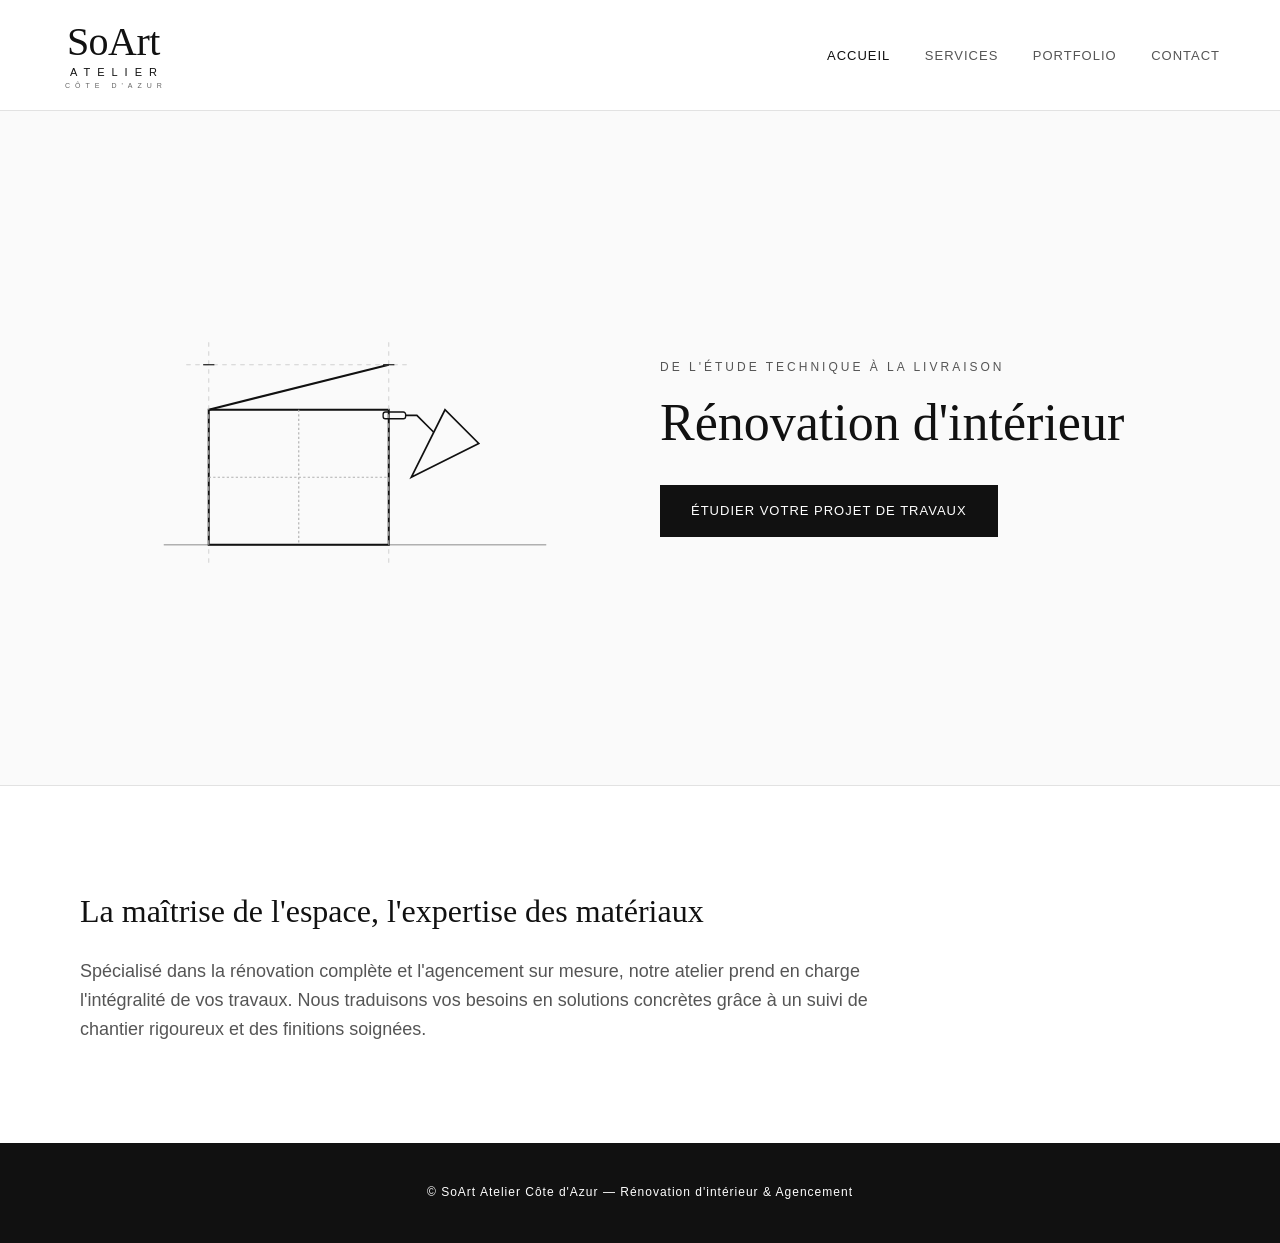
==== index.html @ 9f8900ec "Update index.html" ====
<!DOCTYPE html>
<html lang="fr">
<head>
    <meta charset="utf-8">
    <meta name="viewport" content="width=device-width, initial-scale=1.0">
    <title>SoArt Atelier | Rénovation d'intérieur</title>
    <link rel="stylesheet" href="css/style.css">
</head>
<body>
    <header>
        <div class="brand-logo">
            <span class="main-title">SoArt</span>
            <span class="sub-title-1">ATELIER</span>
            <span class="sub-title-2">CÔTE D'AZUR</span>
        </div>
        <nav>
            <a href="index.html" class="active">Accueil</a>
            <a href="services.html">Services</a>
            <a href="portfolio.html">Portfolio</a>
            <a href="contact.html">Contact</a>
        </nav>
    </header>

    <main>
        <section class="hero">
            <div class="hero-container">
                <!-- Nouveau dessin équilibré : Structure, mesures et truelle technique -->
                <div class="blueprint-vector">
                    <svg viewBox="0 0 400 280" fill="none" xmlns="http://www.w3.org/2000/svg">
                        <!-- Ligne de sol / Niveau 0.00 -->
                        <line x1="30" y1="230" x2="370" y2="230" stroke="#b0b0b0" stroke-width="1.5" />
                        
                        <!-- Structure du bâtiment en rénovation -->
                        <rect x="70" y="110" width="160" height="120" stroke="#111111" stroke-width="1.8" />
                        <!-- Toiture moderne / Lignes de maçonnerie -->
                        <line x1="70" y1="110" x2="230" y2="70" stroke="#111111" stroke-width="2" />
                        
                        <!-- Lignes de cotes et mesures d'artisan (Pointillés et flèches) -->
                        <line x1="50" y1="70" x2="250" y2="70" stroke="#cccccc" stroke-width="0.8" stroke-dasharray="4 4" />
                        <line x1="70" y1="50" x2="70" y2="250" stroke="#cccccc" stroke-width="0.8" stroke-dasharray="4 4" />
                        <line x1="230" y1="50" x2="230" y2="250" stroke="#cccccc" stroke-width="0.8" stroke-dasharray="4 4" />
                        
                        <!-- Repères de mesures aux angles -->
                        <path d="M 65 70 L 75 70" stroke="#111111" stroke-width="1" />
                        <path d="M 225 70 L 235 70" stroke="#111111" stroke-width="1" />
                        
                        <!-- Truelle technique minimaliste intégrée au plan (symbole du savoir-faire) -->
                        <g transform="translate(240, 100)">
                            <!-- Lame de la truelle (Triangle épuré) -->
                            <path d="M 10 70 L 70 40 L 40 10 Z" stroke="#111111" stroke-width="1.5" fill="none" />
                            <!-- Tige de la truelle -->
                            <path d="M 30 30 L 15 15 L 5 15" stroke="#111111" stroke-width="1.5" fill="none" />
                            <!-- Manche en bois (représenté de façon sobre) -->
                            <rect x="-15" y="12" width="20" height="6" rx="2" stroke="#111111" stroke-width="1.2" />
                        </g>

                        <!-- Lignes d'élévation symbolisant la transformation / le chantier -->
                        <line x1="70" y1="170" x2="230" y2="170" stroke="#b0b0b0" stroke-width="1" stroke-dasharray="2 2" />
                        <line x1="150" y1="110" x2="150" y2="230" stroke="#b0b0b0" stroke-width="1" stroke-dasharray="2 2" />
                    </svg>
                </div>
                
                <div class="hero-text">
                    <p class="tagline">De l'étude technique à la livraison</p>
                    <h1>Rénovation d'intérieur</h1>
                    <a class="btn" href="contact.html">Étudier votre projet de travaux</a>
                </div>
            </div>
        </section>

        <section class="manifesto">
            <div class="container">
                <h2>La maîtrise de l'espace, l'expertise des matériaux</h2>
                <p>Spécialisé dans la rénovation complète et l'agencement sur mesure, notre atelier prend en charge l'intégralité de vos travaux. Nous traduisons vos besoins en solutions concrètes grâce à un suivi de chantier rigoureux et des finitions soignées.</p>
            </div>
        </section>
    </main>

    <footer>
        <p>&copy; SoArt Atelier Côte d'Azur — Rénovation d'intérieur & Agencement</p>
    </footer>
</body>
</html>
---- css/style.css ----
:root {
    --bg-color: #ffffff;
    --text-color: #111111;
    --text-muted: #555555;
    --border-color: #e2e2e2;
    --font-serif: "Didot", "Bodoni MT", "Cinzel", "Georgia", serif;
    --font-sans: "Inter", "Helvetica Neue", Arial, sans-serif;
}

* {
    box-sizing: border-box;
    margin: 0;
    padding: 0;
}

body {
    background: var(--bg-color);
    color: var(--text-color);
    font-family: var(--font-sans);
    line-height: 1.6;
    -webkit-font-smoothing: antialiased;
}

.container {
    max-width: 1200px;
    margin: 0 auto;
    padding: 0 40px;
}

/* Header & Logo Typographique fidèle à image_329252.png */
header {
    position: sticky;
    top: 0;
    background: rgba(255, 255, 255, 0.97);
    border-bottom: 1px solid var(--border-color);
    padding: 20px 60px;
    display: flex;
    justify-content: space-between;
    align-items: center;
    z-index: 100;
}

.brand-logo {
    display: flex;
    flex-direction: column;
    align-items: center;
    text-align: center;
    line-height: 1.1;
}

.brand-logo .main-title {
    font-size: 40px;
    font-family: var(--font-serif);
    font-weight: 400;
    letter-spacing: -0.5px;
}

.brand-logo .sub-title-1 {
    font-size: 11px;
    font-weight: 300;
    letter-spacing: 7px;
    margin-top: 2px;
    padding-left: 7px; /* Équilibre l'effet de la dernière lettre */
}

.brand-logo .sub-title-2 {
    font-size: 7px;
    font-weight: 300;
    letter-spacing: 5px;
    margin-top: 4px;
    padding-left: 5px;
    color: #666;
}

nav a {
    margin-left: 30px;
    color: var(--text-muted);
    text-decoration: none;
    font-size: 13px;
    text-transform: uppercase;
    letter-spacing: 1px;
    transition: color 0.2s ease;
}

nav a:hover, nav a.active {
    color: var(--text-color);
    font-weight: 500;
}

/* Zone Hero avec Dessin Architectural */
.hero {
    min-height: 75vh;
    display: flex;
    align-items: center;
    justify-content: center;
    background: #fafafa;
    border-bottom: 1px solid var(--border-color);
    padding: 60px 20px;
}

.hero-container {
    display: grid;
    grid-template-columns: 1fr 1fr;
    gap: 40px;
    align-items: center;
    max-width: 1100px;
    width: 100%;
}

.blueprint-vector {
    width: 100%;
    max-width: 450px;
    justify-self: center;
}

.hero-text {
    text-align: left;
}

.hero-text .tagline {
    font-size: 12px;
    text-transform: uppercase;
    letter-spacing: 3px;
    color: var(--text-muted);
    margin-bottom: 15px;
}

.hero-text h1 {
    font-size: 52px;
    font-family: var(--font-serif);
    font-weight: 400;
    line-height: 1.2;
    margin-bottom: 30px;
}

/* Boutons professionnels */
.btn {
    padding: 15px 30px;
    border: 1px solid var(--text-color);
    text-decoration: none;
    color: #fff;
    background: var(--text-color);
    display: inline-block;
    font-size: 13px;
    text-transform: uppercase;
    letter-spacing: 1px;
    transition: background 0.2s ease, color 0.2s ease;
}

.btn:hover {
    background: transparent;
    color: var(--text-color);
}

/* Pages de contenu */
.page-content {
    padding-top: 70px;
    padding-bottom: 90px;
}

.page-content h1 {
    font-family: var(--font-serif);
    font-size: 38px;
    font-weight: 400;
    margin-bottom: 45px;
}

.manifesto {
    padding: 100px 0;
    background: #fff;
}

.manifesto h2 {
    font-family: var(--font-serif);
    font-size: 32px;
    font-weight: 400;
    margin-bottom: 20px;
}

.manifesto p {
    font-size: 18px;
    max-width: 800px;
    color: var(--text-muted);
}

/* Grilles techniques */
.grid {
    display: grid;
    grid-template-columns: repeat(auto-fit, minmax(300px, 1fr));
    gap: 30px;
}

.card {
    border: 1px solid var(--border-color);
    padding: 35px;
    background: #fff;
    transition: border-color 0.2s ease;
}

.card:hover {
    border-color: #111;
}

.card h3 {
    font-family: var(--font-serif);
    font-size: 20px;
    font-weight: 400;
    margin-bottom: 12px;
}

.card p {
    color: var(--text-muted);
    font-size: 14px;
    line-height: 1.6;
}

/* Portfolio Layout */
.portfolio-grid .card {
    padding: 0;
    border: none;
}

.portfolio-grid .card h3 {
    margin-top: 15px;
    font-size: 18px;
    margin-bottom: 4px;
}

.portfolio-grid .card span {
    font-size: 13px;
    color: var(--text-muted);
}

.placeholder-img {
    aspect-ratio: 16/10;
    background: #eee;
    border: 1px solid var(--border-color);
}

/* Formulaires d'études */
.contact-wrapper {
    display: grid;
    grid-template-columns: 1fr 1fr;
    gap: 60px;
}

.contact-info p {
    font-size: 16px;
    color: var(--text-muted);
    margin-top: 15px;
}

.form-project {
    display: flex;
    flex-direction: column;
    gap: 20px;
}

.form-group {
    display: flex;
    flex-direction: column;
    gap: 6px;
}

.form-group label {
    font-size: 12px;
    text-transform: uppercase;
    color: var(--text-muted);
}

input, textarea {
    padding: 12px;
    border: 1px solid var(--border-color);
    font-family: var(--font-sans);
    font-size: 14px;
    background: #fff;
    outline: none;
}

input:focus, textarea:focus {
    border-color: var(--text-color);
}

.btn-submit {
    align-self: flex-start;
}

/* Footer */
footer {
    background: #111;
    color: #fff;
    padding: 40px 20px;
    text-align: center;
    font-size: 12px;
    letter-spacing: 1px;
}

/* Layout Mobile Adaptatif */
@media (max-width: 800px) {
    header { padding: 20px; flex-direction: column; gap: 20px; }
    nav a { margin: 0 10px; font-size: 12px; }
    .hero-container { grid-template-columns: 1fr; text-align: center; }
    .hero-text { text-align: center; }
    .hero-text h1 { font-size: 36px; }
    .blueprint-vector { max-width: 300px; margin-bottom: 20px; }
    .contact-wrapper { grid-template-columns: 1fr; gap: 30px; }
}
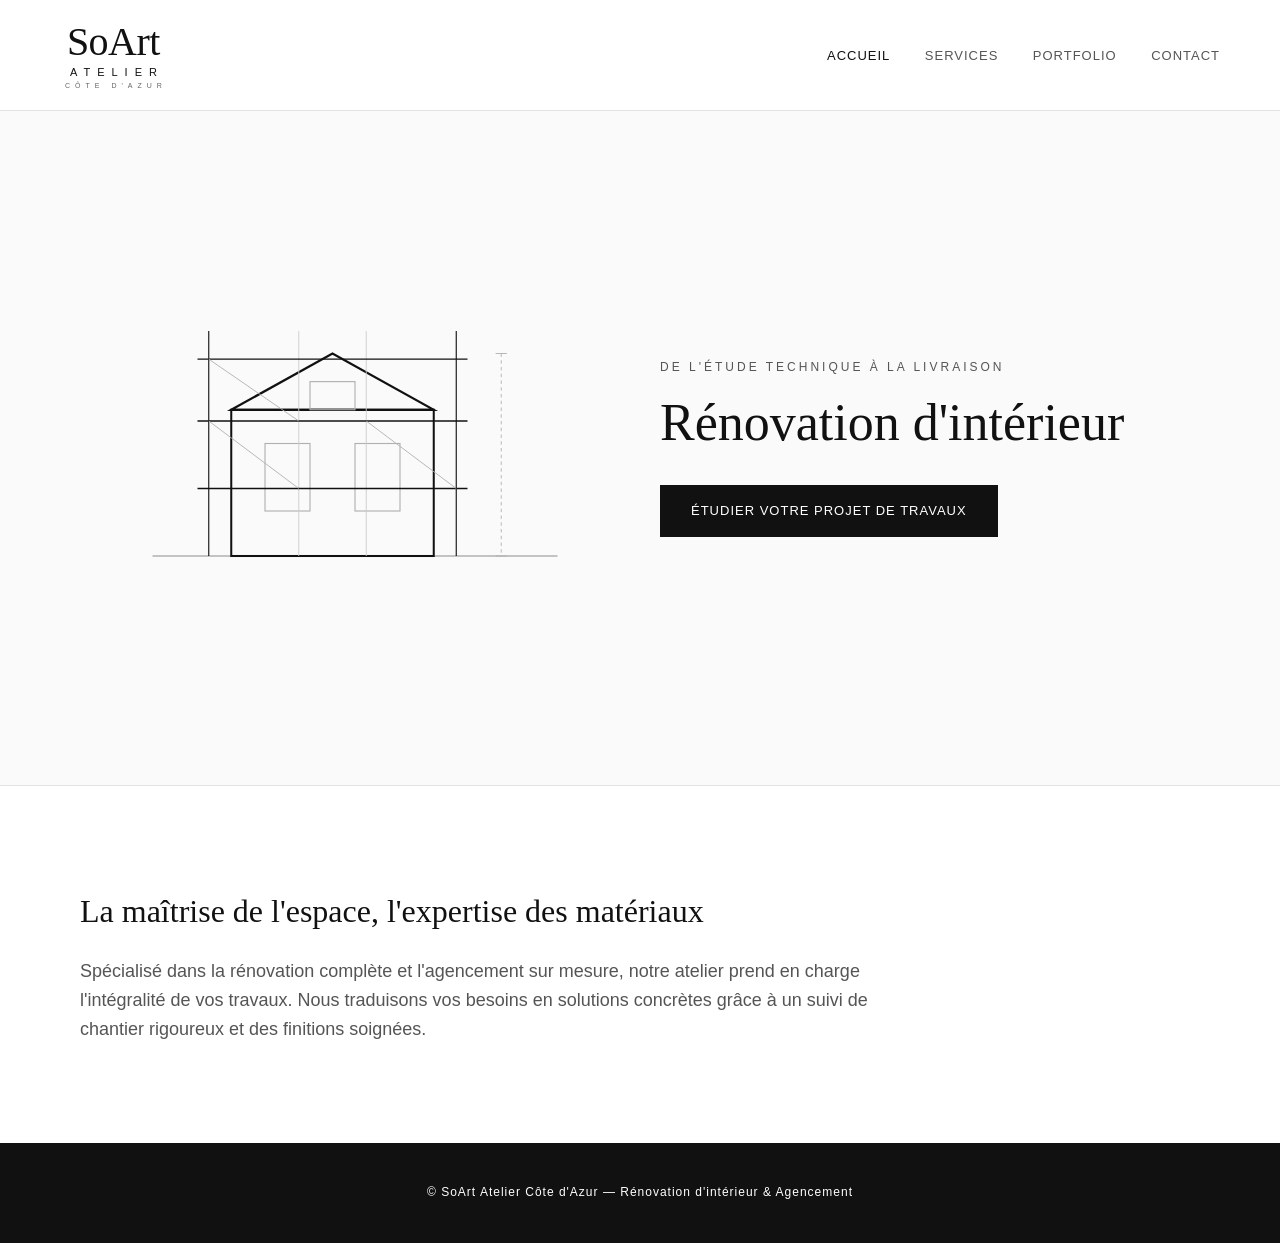
==== commit 738fac28: "Update index.html" ====
--- a/index.html
+++ b/index.html
@@ -24,39 +24,44 @@
     <main>
         <section class="hero">
             <div class="hero-container">
-                <!-- Nouveau dessin équilibré : Structure, mesures et truelle technique -->
+                <!-- Nouveau dessin : Structure de maison en travaux enveloppée d'un échafaudage technique -->
                 <div class="blueprint-vector">
                     <svg viewBox="0 0 400 280" fill="none" xmlns="http://www.w3.org/2000/svg">
-                        <!-- Ligne de sol / Niveau 0.00 -->
-                        <line x1="30" y1="230" x2="370" y2="230" stroke="#b0b0b0" stroke-width="1.5" />
+                        <!-- Ligne de sol / Terre plate du chantier -->
+                        <line x1="20" y1="240" x2="380" y2="240" stroke="#b0b0b0" stroke-width="1.5" />
                         
-                        <!-- Structure du bâtiment en rénovation -->
-                        <rect x="70" y="110" width="160" height="120" stroke="#111111" stroke-width="1.8" />
-                        <!-- Toiture moderne / Lignes de maçonnerie -->
-                        <line x1="70" y1="110" x2="230" y2="70" stroke="#111111" stroke-width="2" />
+                        <!-- Structure principale de la bâtisse (lignes de maçonnerie) -->
+                        <rect x="90" y="110" width="180" height="130" stroke="#111111" stroke-width="1.8" />
+                        <polygon points="90,110 180,60 270,110" stroke="#111111" stroke-width="2" fill="none" />
                         
-                        <!-- Lignes de cotes et mesures d'artisan (Pointillés et flèches) -->
-                        <line x1="50" y1="70" x2="250" y2="70" stroke="#cccccc" stroke-width="0.8" stroke-dasharray="4 4" />
-                        <line x1="70" y1="50" x2="70" y2="250" stroke="#cccccc" stroke-width="0.8" stroke-dasharray="4 4" />
-                        <line x1="230" y1="50" x2="230" y2="250" stroke="#cccccc" stroke-width="0.8" stroke-dasharray="4 4" />
+                        <!-- Baies vitrées / Ouvertures en cours de pose -->
+                        <rect x="120" y="140" width="40" height="60" stroke="#b0b0b0" stroke-width="1" />
+                        <rect x="200" y="140" width="40" height="60" stroke="#b0b0b0" stroke-width="1" />
+                        <rect x="160" y="85" width="40" height="25" stroke="#b0b0b0" stroke-width="1" />
+
+                        <!-- Structure de l'Échafaudage (Inspiré de image_31b7a0.jpg) -->
+                        <!-- Poteaux verticaux de l'échafaudage (dépassent du toit) -->
+                        <line x1="70" y1="40" x2="70" y2="240" stroke="#111111" stroke-width="1" />
+                        <line x1="150" y1="40" x2="150" y2="240" stroke="#cccccc" stroke-width="0.8" />
+                        <line x1="210" y1="40" x2="210" y2="240" stroke="#cccccc" stroke-width="0.8" />
+                        <line x1="290" y1="40" x2="290" y2="240" stroke="#111111" stroke-width="1" />
                         
-                        <!-- Repères de mesures aux angles -->
-                        <path d="M 65 70 L 75 70" stroke="#111111" stroke-width="1" />
-                        <path d="M 225 70 L 235 70" stroke="#111111" stroke-width="1" />
+                        <!-- Planchers horizontaux de travail (Niveaux de l'échafaudage) -->
+                        <!-- Niveau 1 -->
+                        <line x1="60" y1="180" x2="300" y2="180" stroke="#111111" stroke-width="1.2" />
+                        <!-- Niveau 2 -->
+                        <line x1="60" y1="120" x2="300" y2="120" stroke="#111111" stroke-width="1.2" />
+                        <!-- Niveau 3 (Toiture) -->
+                        <line x1="60" y1="65" x2="300" y2="65" stroke="#111111" stroke-width="1.2" />
+
+                        <!-- Diagonales de contreventement / Sécurité du chantier -->
+                        <line x1="70" y1="120" x2="150" y2="180" stroke="#b0b0b0" stroke-width="0.8" />
+                        <line x1="210" y1="120" x2="290" y2="180" stroke="#b0b0b0" stroke-width="0.8" />
+                        <line x1="70" y1="65" x2="150" y2="120" stroke="#b0b0b0" stroke-width="0.8" />
                         
-                        <!-- Truelle technique minimaliste intégrée au plan (symbole du savoir-faire) -->
-                        <g transform="translate(240, 100)">
-                            <!-- Lame de la truelle (Triangle épuré) -->
-                            <path d="M 10 70 L 70 40 L 40 10 Z" stroke="#111111" stroke-width="1.5" fill="none" />
-                            <!-- Tige de la truelle -->
-                            <path d="M 30 30 L 15 15 L 5 15" stroke="#111111" stroke-width="1.5" fill="none" />
-                            <!-- Manche en bois (représenté de façon sobre) -->
-                            <rect x="-15" y="12" width="20" height="6" rx="2" stroke="#111111" stroke-width="1.2" />
-                        </g>
-
-                        <!-- Lignes d'élévation symbolisant la transformation / le chantier -->
-                        <line x1="70" y1="170" x2="230" y2="170" stroke="#b0b0b0" stroke-width="1" stroke-dasharray="2 2" />
-                        <line x1="150" y1="110" x2="150" y2="230" stroke="#b0b0b0" stroke-width="1" stroke-dasharray="2 2" />
+                        <!-- Cotes techniques et pointillés d'alignement -->
+                        <line x1="330" y1="60" x2="330" y2="240" stroke="#b0b0b0" stroke-width="0.8" stroke-dasharray="3 3" />
+                        <path d="M 325 60 L 335 60 M 325 240 L 335 240" stroke="#b0b0b0" stroke-width="0.8" />
                     </svg>
                 </div>
                 
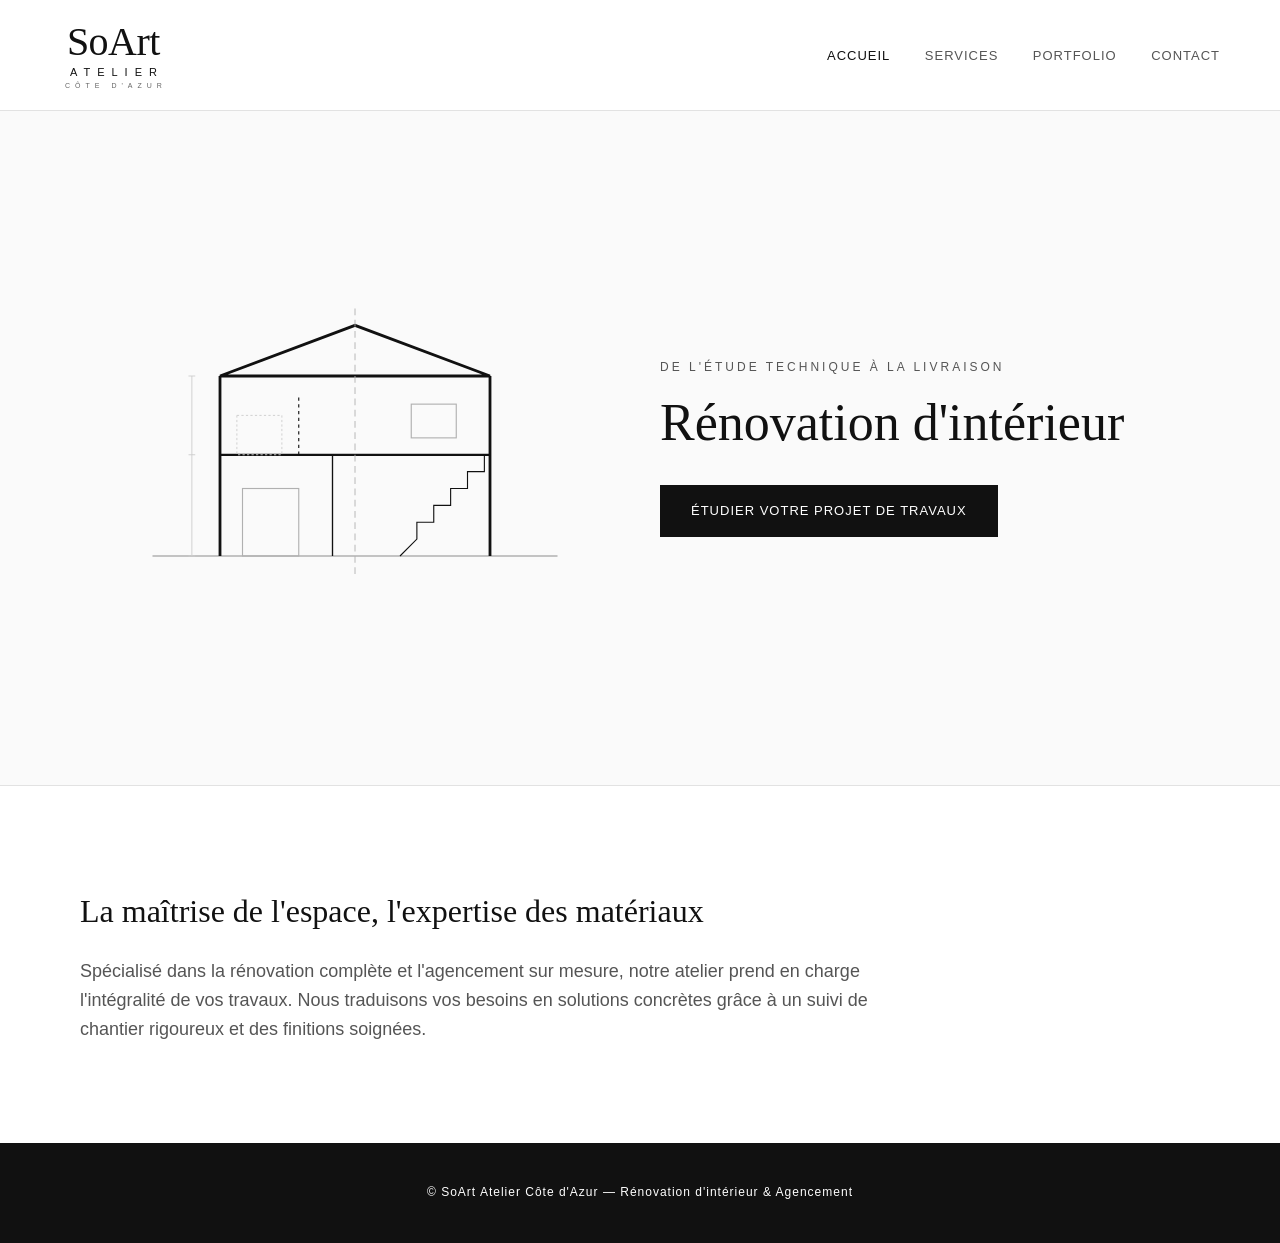
==== commit e17e332f: "Update index.html" ====
--- a/index.html
+++ b/index.html
@@ -24,44 +24,48 @@
     <main>
         <section class="hero">
             <div class="hero-container">
-                <!-- Nouveau dessin : Structure de maison en travaux enveloppée d'un échafaudage technique -->
+                <!-- Nouveau dessin : Coupe technique d'une maison en rénovation générale -->
                 <div class="blueprint-vector">
                     <svg viewBox="0 0 400 280" fill="none" xmlns="http://www.w3.org/2000/svg">
-                        <!-- Ligne de sol / Terre plate du chantier -->
+                        <!-- Ligne de sol générale / Fondation -->
                         <line x1="20" y1="240" x2="380" y2="240" stroke="#b0b0b0" stroke-width="1.5" />
                         
-                        <!-- Structure principale de la bâtisse (lignes de maçonnerie) -->
-                        <rect x="90" y="110" width="180" height="130" stroke="#111111" stroke-width="1.8" />
-                        <polygon points="90,110 180,60 270,110" stroke="#111111" stroke-width="2" fill="none" />
+                        <!-- Murs extérieurs de la maison en coupe (Lignes fortes) -->
+                        <line x1="80" y1="240" x2="80" y2="80" stroke="#111111" stroke-width="2.5" />
+                        <line x1="320" y1="240" x2="320" y2="80" stroke="#111111" stroke-width="2.5" />
+                        <polygon points="80,80 200,35 320,80" stroke="#111111" stroke-width="2.5" fill="none" />
                         
-                        <!-- Baies vitrées / Ouvertures en cours de pose -->
-                        <rect x="120" y="140" width="40" height="60" stroke="#b0b0b0" stroke-width="1" />
-                        <rect x="200" y="140" width="40" height="60" stroke="#b0b0b0" stroke-width="1" />
-                        <rect x="160" y="85" width="40" height="25" stroke="#b0b0b0" stroke-width="1" />
-
-                        <!-- Structure de l'Échafaudage (Inspiré de image_31b7a0.jpg) -->
-                        <!-- Poteaux verticaux de l'échafaudage (dépassent du toit) -->
-                        <line x1="70" y1="40" x2="70" y2="240" stroke="#111111" stroke-width="1" />
-                        <line x1="150" y1="40" x2="150" y2="240" stroke="#cccccc" stroke-width="0.8" />
-                        <line x1="210" y1="40" x2="210" y2="240" stroke="#cccccc" stroke-width="0.8" />
-                        <line x1="290" y1="40" x2="290" y2="240" stroke="#111111" stroke-width="1" />
+                        <!-- Plancher intermédiaire / Séparation des niveaux (R+1) -->
+                        <line x1="80" y1="150" x2="320" y2="150" stroke="#111111" stroke-width="2" />
                         
-                        <!-- Planchers horizontaux de travail (Niveaux de l'échafaudage) -->
-                        <!-- Niveau 1 -->
-                        <line x1="60" y1="180" x2="300" y2="180" stroke="#111111" stroke-width="1.2" />
-                        <!-- Niveau 2 -->
-                        <line x1="60" y1="120" x2="300" y2="120" stroke="#111111" stroke-width="1.2" />
-                        <!-- Niveau 3 (Toiture) -->
-                        <line x1="60" y1="65" x2="300" y2="65" stroke="#111111" stroke-width="1.2" />
-
-                        <!-- Diagonales de contreventement / Sécurité du chantier -->
-                        <line x1="70" y1="120" x2="150" y2="180" stroke="#b0b0b0" stroke-width="0.8" />
-                        <line x1="210" y1="120" x2="290" y2="180" stroke="#b0b0b0" stroke-width="0.8" />
-                        <line x1="70" y1="65" x2="150" y2="120" stroke="#b0b0b0" stroke-width="0.8" />
+                        <!-- AMÉNAGEMENT REZ-DE-CHAUSSÉE -->
+                        <!-- Cloisonnement maçonné -->
+                        <line x1="180" y1="240" x2="180" y2="150" stroke="#111111" stroke-width="1.2" />
+                        <!-- Escalier technique en ligne de coupe (Montée à l'étage) -->
+                        <path d="M 240 240 L 255 225 L 255 210 L 270 210 L 270 195 L 285 195 L 285 180 L 300 180 L 300 165 L 315 165 L 315 150" stroke="#111111" stroke-width="1" fill="none" />
                         
-                        <!-- Cotes techniques et pointillés d'alignement -->
-                        <line x1="330" y1="60" x2="330" y2="240" stroke="#b0b0b0" stroke-width="0.8" stroke-dasharray="3 3" />
-                        <path d="M 325 60 L 335 60 M 325 240 L 335 240" stroke="#b0b0b0" stroke-width="0.8" />
+                        <!-- AMÉNAGEMENT ÉTAGE -->
+                        <!-- Future cloison / Projet d'agencement (Pointillés de rénovation) -->
+                        <line x1="150" y1="150" x2="150" y2="98" stroke="#111111" stroke-width="1" stroke-dasharray="3 3" />
+                        <!-- Repère de volume sous rampant / Dressing ou placard intégré -->
+                        <rect x="95" y="115" width="40" height="35" stroke="#cccccc" stroke-width="0.8" stroke-dasharray="2 2" />
+                        
+                        <!-- OUVERTURES ET SYMBOLES TECHNIQUES -->
+                        <!-- Baie vitrée Rez-de-Chaussée (Trait fin) -->
+                        <rect x="100" y="180" width="50" height="60" stroke="#b0b0b0" stroke-width="1" />
+                        <!-- Fenêtre Étage -->
+                        <rect x="250" y="105" width="40" height="30" stroke="#b0b0b0" stroke-width="1" />
+                        
+                        <!-- COTES D'ARCHITECTE AND LIGNES DE MESURES -->
+                        <!-- Cote de hauteur Rez-de-chaussée -->
+                        <line x1="55" y1="150" x2="55" y2="240" stroke="#cccccc" stroke-width="0.8" />
+                        <path d="M 52 150 L 58 150 M 52 240 L 58 240" stroke="#cccccc" stroke-width="0.8" />
+                        <!-- Cote de hauteur Étage -->
+                        <line x1="55" y1="80" x2="55" y2="150" stroke="#cccccc" stroke-width="0.8" />
+                        <path d="M 52 80 L 58 80" stroke="#cccccc" stroke-width="0.8" />
+                        
+                        <!-- Axe de symétrie / Repère de chantier central -->
+                        <line x1="200" y1="20" x2="200" y2="260" stroke="#b0b0b0" stroke-width="0.8" stroke-dasharray="6 4" />
                     </svg>
                 </div>
                 
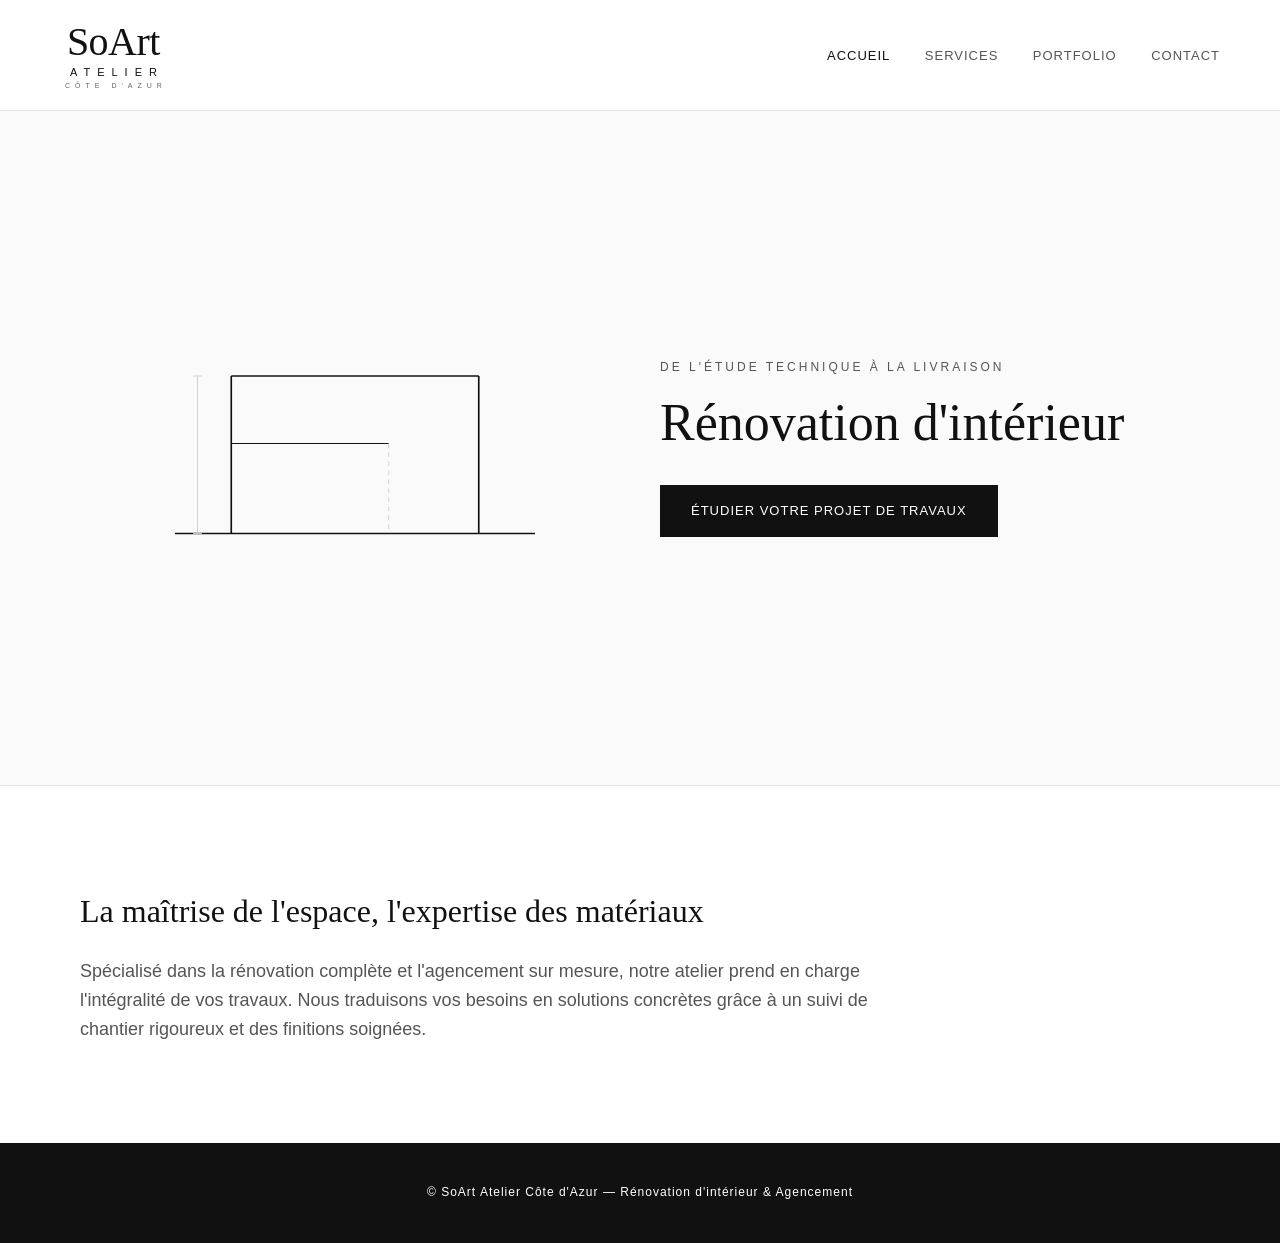
==== commit 8ae95db1: "Update index.html" ====
--- a/index.html
+++ b/index.html
@@ -24,48 +24,27 @@
     <main>
         <section class="hero">
             <div class="hero-container">
-                <!-- Nouveau dessin : Coupe technique d'une maison en rénovation générale -->
+                <!-- Dessin ultra-épuré : Lignes de coupe et de structure absolues -->
                 <div class="blueprint-vector">
                     <svg viewBox="0 0 400 280" fill="none" xmlns="http://www.w3.org/2000/svg">
-                        <!-- Ligne de sol générale / Fondation -->
-                        <line x1="20" y1="240" x2="380" y2="240" stroke="#b0b0b0" stroke-width="1.5" />
+                        <!-- Ligne de sol principale (Fine et nette) -->
+                        <line x1="40" y1="220" x2="360" y2="220" stroke="#111111" stroke-width="1.5" />
                         
-                        <!-- Murs extérieurs de la maison en coupe (Lignes fortes) -->
-                        <line x1="80" y1="240" x2="80" y2="80" stroke="#111111" stroke-width="2.5" />
-                        <line x1="320" y1="240" x2="320" y2="80" stroke="#111111" stroke-width="2.5" />
-                        <polygon points="80,80 200,35 320,80" stroke="#111111" stroke-width="2.5" fill="none" />
+                        <!-- Enveloppe extérieure en coupe (Trois lignes minimales) -->
+                        <line x1="90" y1="220" x2="90" y2="80" stroke="#111111" stroke-width="1.5" />
+                        <line x1="310" y1="220" x2="310" y2="80" stroke="#111111" stroke-width="1.5" />
+                        <line x1="90" y1="80" x2="310" y2="80" stroke="#111111" stroke-width="1.5" />
                         
-                        <!-- Plancher intermédiaire / Séparation des niveaux (R+1) -->
-                        <line x1="80" y1="150" x2="320" y2="150" stroke="#111111" stroke-width="2" />
+                        <!-- Ligne d'axe ou de niveau intérieur (Légère et suspendue) -->
+                        <line x1="90" y1="140" x2="230" y2="140" stroke="#111111" stroke-width="1" />
                         
-                        <!-- AMÉNAGEMENT REZ-DE-CHAUSSÉE -->
-                        <!-- Cloisonnement maçonné -->
-                        <line x1="180" y1="240" x2="180" y2="150" stroke="#111111" stroke-width="1.2" />
-                        <!-- Escalier technique en ligne de coupe (Montée à l'étage) -->
-                        <path d="M 240 240 L 255 225 L 255 210 L 270 210 L 270 195 L 285 195 L 285 180 L 300 180 L 300 165 L 315 165 L 315 150" stroke="#111111" stroke-width="1" fill="none" />
+                        <!-- Repères techniques de cotes (Fins, en retrait) -->
+                        <line x1="60" y1="80" x2="60" y2="220" stroke="#cccccc" stroke-width="0.8" />
+                        <line x1="56" y1="80" x2="64" y2="80" stroke="#cccccc" stroke-width="0.8" />
+                        <line x1="56" y1="220" x2="64" y2="220" stroke="#cccccc" stroke-width="0.8" />
                         
-                        <!-- AMÉNAGEMENT ÉTAGE -->
-                        <!-- Future cloison / Projet d'agencement (Pointillés de rénovation) -->
-                        <line x1="150" y1="150" x2="150" y2="98" stroke="#111111" stroke-width="1" stroke-dasharray="3 3" />
-                        <!-- Repère de volume sous rampant / Dressing ou placard intégré -->
-                        <rect x="95" y="115" width="40" height="35" stroke="#cccccc" stroke-width="0.8" stroke-dasharray="2 2" />
-                        
-                        <!-- OUVERTURES ET SYMBOLES TECHNIQUES -->
-                        <!-- Baie vitrée Rez-de-Chaussée (Trait fin) -->
-                        <rect x="100" y="180" width="50" height="60" stroke="#b0b0b0" stroke-width="1" />
-                        <!-- Fenêtre Étage -->
-                        <rect x="250" y="105" width="40" height="30" stroke="#b0b0b0" stroke-width="1" />
-                        
-                        <!-- COTES D'ARCHITECTE AND LIGNES DE MESURES -->
-                        <!-- Cote de hauteur Rez-de-chaussée -->
-                        <line x1="55" y1="150" x2="55" y2="240" stroke="#cccccc" stroke-width="0.8" />
-                        <path d="M 52 150 L 58 150 M 52 240 L 58 240" stroke="#cccccc" stroke-width="0.8" />
-                        <!-- Cote de hauteur Étage -->
-                        <line x1="55" y1="80" x2="55" y2="150" stroke="#cccccc" stroke-width="0.8" />
-                        <path d="M 52 80 L 58 80" stroke="#cccccc" stroke-width="0.8" />
-                        
-                        <!-- Axe de symétrie / Repère de chantier central -->
-                        <line x1="200" y1="20" x2="200" y2="260" stroke="#b0b0b0" stroke-width="0.8" stroke-dasharray="6 4" />
+                        <!-- Pointillés de projection (Discrets) -->
+                        <line x1="230" y1="140" x2="230" y2="220" stroke="#cccccc" stroke-width="0.8" stroke-dasharray="4 4" />
                     </svg>
                 </div>
                 
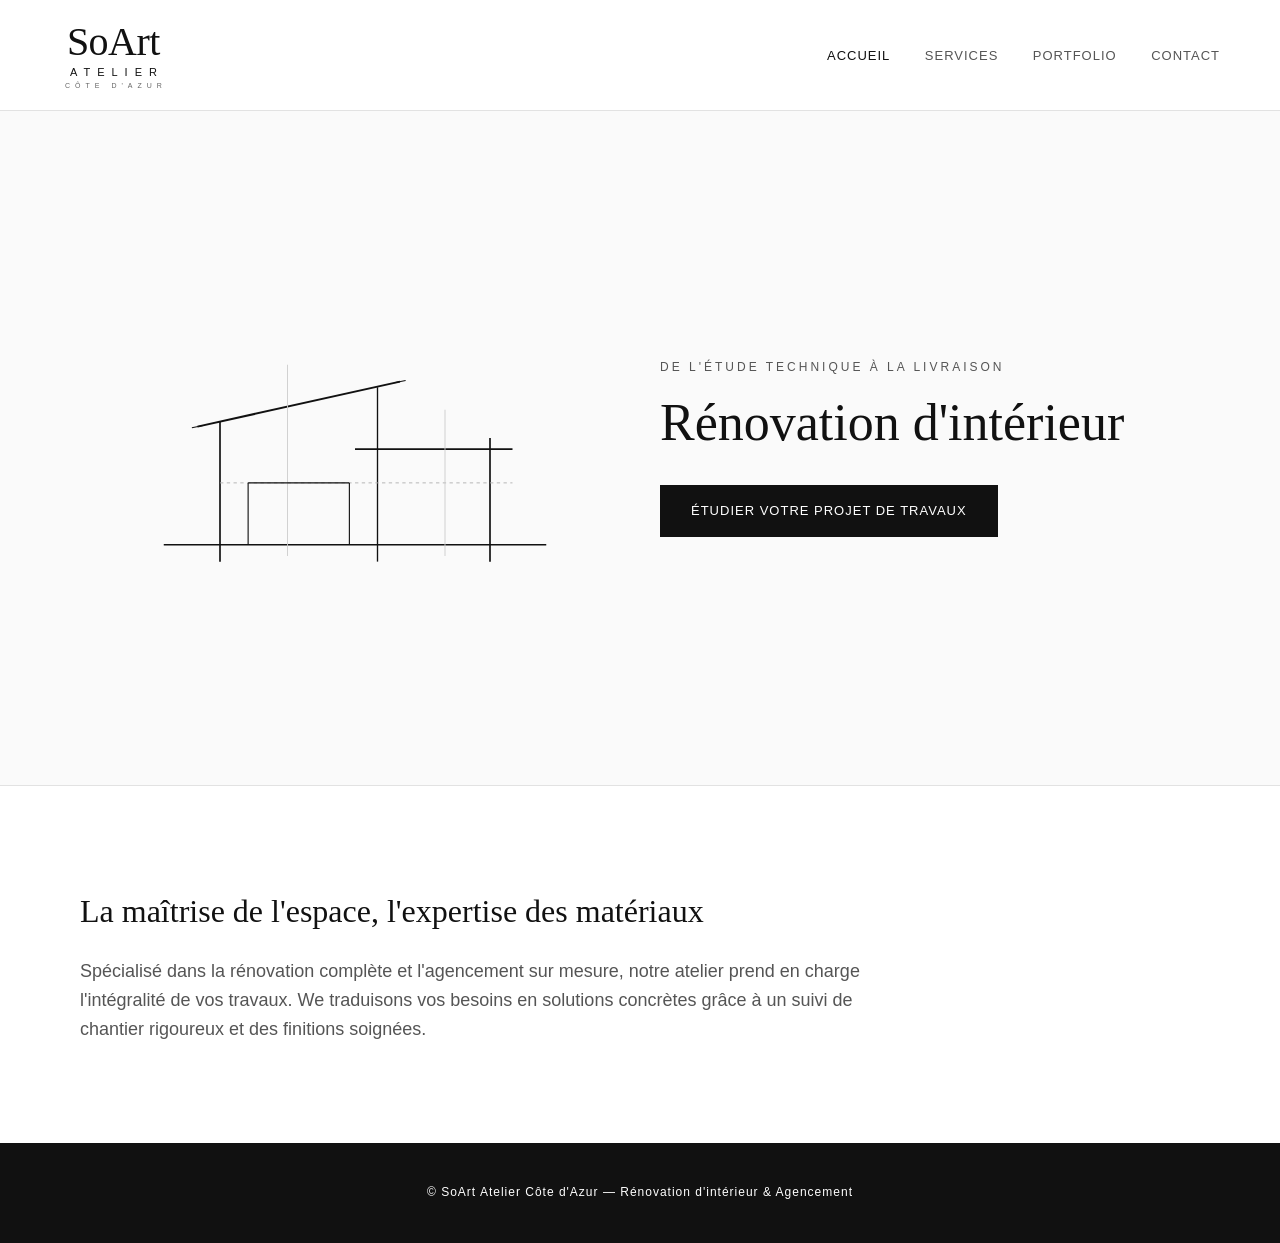
==== commit a4335509: "Update index.html" ====
--- a/index.html
+++ b/index.html
@@ -24,27 +24,40 @@
     <main>
         <section class="hero">
             <div class="hero-container">
-                <!-- Dessin ultra-épuré : Lignes de coupe et de structure absolues -->
+                <!-- Nouveau dessin épuré inspiré de image_31353e.jpg : Lignes d'esquisse qui dépassent volontairement -->
                 <div class="blueprint-vector">
                     <svg viewBox="0 0 400 280" fill="none" xmlns="http://www.w3.org/2000/svg">
-                        <!-- Ligne de sol principale (Fine et nette) -->
-                        <line x1="40" y1="220" x2="360" y2="220" stroke="#111111" stroke-width="1.5" />
+                        <!-- Ligne de niveau / Sol (avec débords) -->
+                        <line x1="30" y1="230" x2="370" y2="230" stroke="#111111" stroke-width="1.2" />
                         
-                        <!-- Enveloppe extérieure en coupe (Trois lignes minimales) -->
-                        <line x1="90" y1="220" x2="90" y2="80" stroke="#111111" stroke-width="1.5" />
-                        <line x1="310" y1="220" x2="310" y2="80" stroke="#111111" stroke-width="1.5" />
-                        <line x1="90" y1="80" x2="310" y2="80" stroke="#111111" stroke-width="1.5" />
+                        <!-- VOLUME PRINCIPAL (Gauche) -->
+                        <!-- Mur gauche -->
+                        <line x1="80" y1="245" x2="80" y2="120" stroke="#111111" stroke-width="1.5" />
+                        <!-- Mur milieu (séparation des blocs) -->
+                        <line x1="220" y1="245" x2="220" y2="90" stroke="#111111" stroke-width="1.2" />
+                        <!-- Toit monopente qui déborde (inspiré du haut de l'image) -->
+                        <line x1="60" y1="125" x2="240" y2="85" stroke="#111111" stroke-width="1.8" />
                         
-                        <!-- Ligne d'axe ou de niveau intérieur (Légère et suspendue) -->
-                        <line x1="90" y1="140" x2="230" y2="140" stroke="#111111" stroke-width="1" />
+                        <!-- VOLUME SECONDAIRE IMBRIQUÉ (Droite) -->
+                        <!-- Mur droit -->
+                        <line x1="320" y1="245" x2="320" y2="135" stroke="#111111" stroke-width="1.5" />
+                        <!-- Toit plat / Plafond bloc droit avec lignes de construction qui dépassent -->
+                        <line x1="200" y1="145" x2="340" y2="145" stroke="#111111" stroke-width="1.5" />
                         
-                        <!-- Repères techniques de cotes (Fins, en retrait) -->
-                        <line x1="60" y1="80" x2="60" y2="220" stroke="#cccccc" stroke-width="0.8" />
-                        <line x1="56" y1="80" x2="64" y2="80" stroke="#cccccc" stroke-width="0.8" />
-                        <line x1="56" y1="220" x2="64" y2="220" stroke="#cccccc" stroke-width="0.8" />
+                        <!-- DETAILS DE STRUCTURE & TRACÉS DE TRAVAUX (Traits croisés) -->
+                        <!-- Lignes de repères horizontales et verticales (fines, style croquis technique) -->
+                        <line x1="80" y1="175" x2="340" y2="175" stroke="#b0b0b0" stroke-width="0.8" stroke-dasharray="3 3" />
+                        <line x1="140" y1="240" x2="140" y2="70" stroke="#cccccc" stroke-width="0.8" />
+                        <line x1="280" y1="240" x2="280" y2="110" stroke="#cccccc" stroke-width="0.8" />
                         
-                        <!-- Pointillés de projection (Discrets) -->
-                        <line x1="230" y1="140" x2="230" y2="220" stroke="#cccccc" stroke-width="0.8" stroke-dasharray="4 4" />
+                        <!-- Baie vitrée en cours d'implantation (traits épurés) -->
+                        <line x1="105" y1="230" x2="105" y2="175" stroke="#111111" stroke-width="1" />
+                        <line x1="195" y1="230" x2="195" y2="175" stroke="#111111" stroke-width="1" />
+                        <line x1="105" y1="175" x2="195" y2="175" stroke="#111111" stroke-width="1" />
+                        
+                        <!-- Repères d'angles / Cotes d'exécution rapides -->
+                        <path d="M 55 126 L 65 124" stroke="#111111" stroke-width="1" />
+                        <path d="M 235 86 L 245 84" stroke="#111111" stroke-width="1" />
                     </svg>
                 </div>
                 
@@ -59,7 +72,7 @@
         <section class="manifesto">
             <div class="container">
                 <h2>La maîtrise de l'espace, l'expertise des matériaux</h2>
-                <p>Spécialisé dans la rénovation complète et l'agencement sur mesure, notre atelier prend en charge l'intégralité de vos travaux. Nous traduisons vos besoins en solutions concrètes grâce à un suivi de chantier rigoureux et des finitions soignées.</p>
+                <p>Spécialisé dans la rénovation complète et l'agencement sur mesure, notre atelier prend en charge l'intégralité de vos travaux. We traduisons vos besoins en solutions concrètes grâce à un suivi de chantier rigoureux et des finitions soignées.</p>
             </div>
         </section>
     </main>
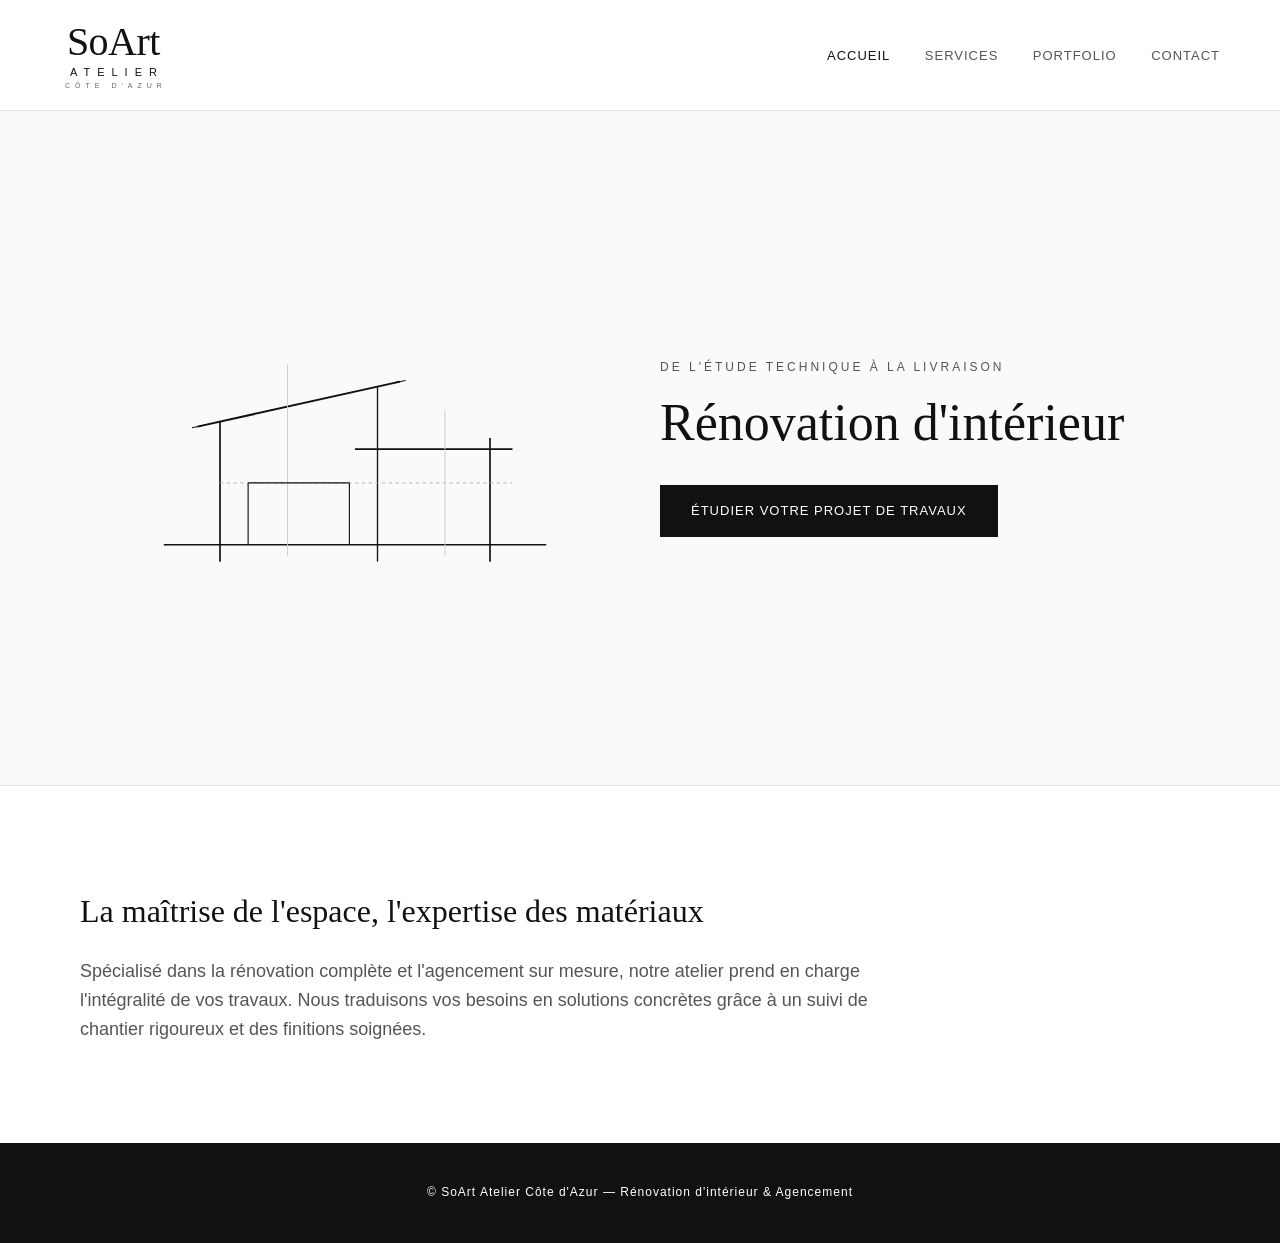
==== commit dce6baec: "Update index.html" ====
--- a/index.html
+++ b/index.html
@@ -72,7 +72,7 @@
         <section class="manifesto">
             <div class="container">
                 <h2>La maîtrise de l'espace, l'expertise des matériaux</h2>
-                <p>Spécialisé dans la rénovation complète et l'agencement sur mesure, notre atelier prend en charge l'intégralité de vos travaux. We traduisons vos besoins en solutions concrètes grâce à un suivi de chantier rigoureux et des finitions soignées.</p>
+                <p>Spécialisé dans la rénovation complète et l'agencement sur mesure, notre atelier prend en charge l'intégralité de vos travaux. Nous traduisons vos besoins en solutions concrètes grâce à un suivi de chantier rigoureux et des finitions soignées.</p>
             </div>
         </section>
     </main>
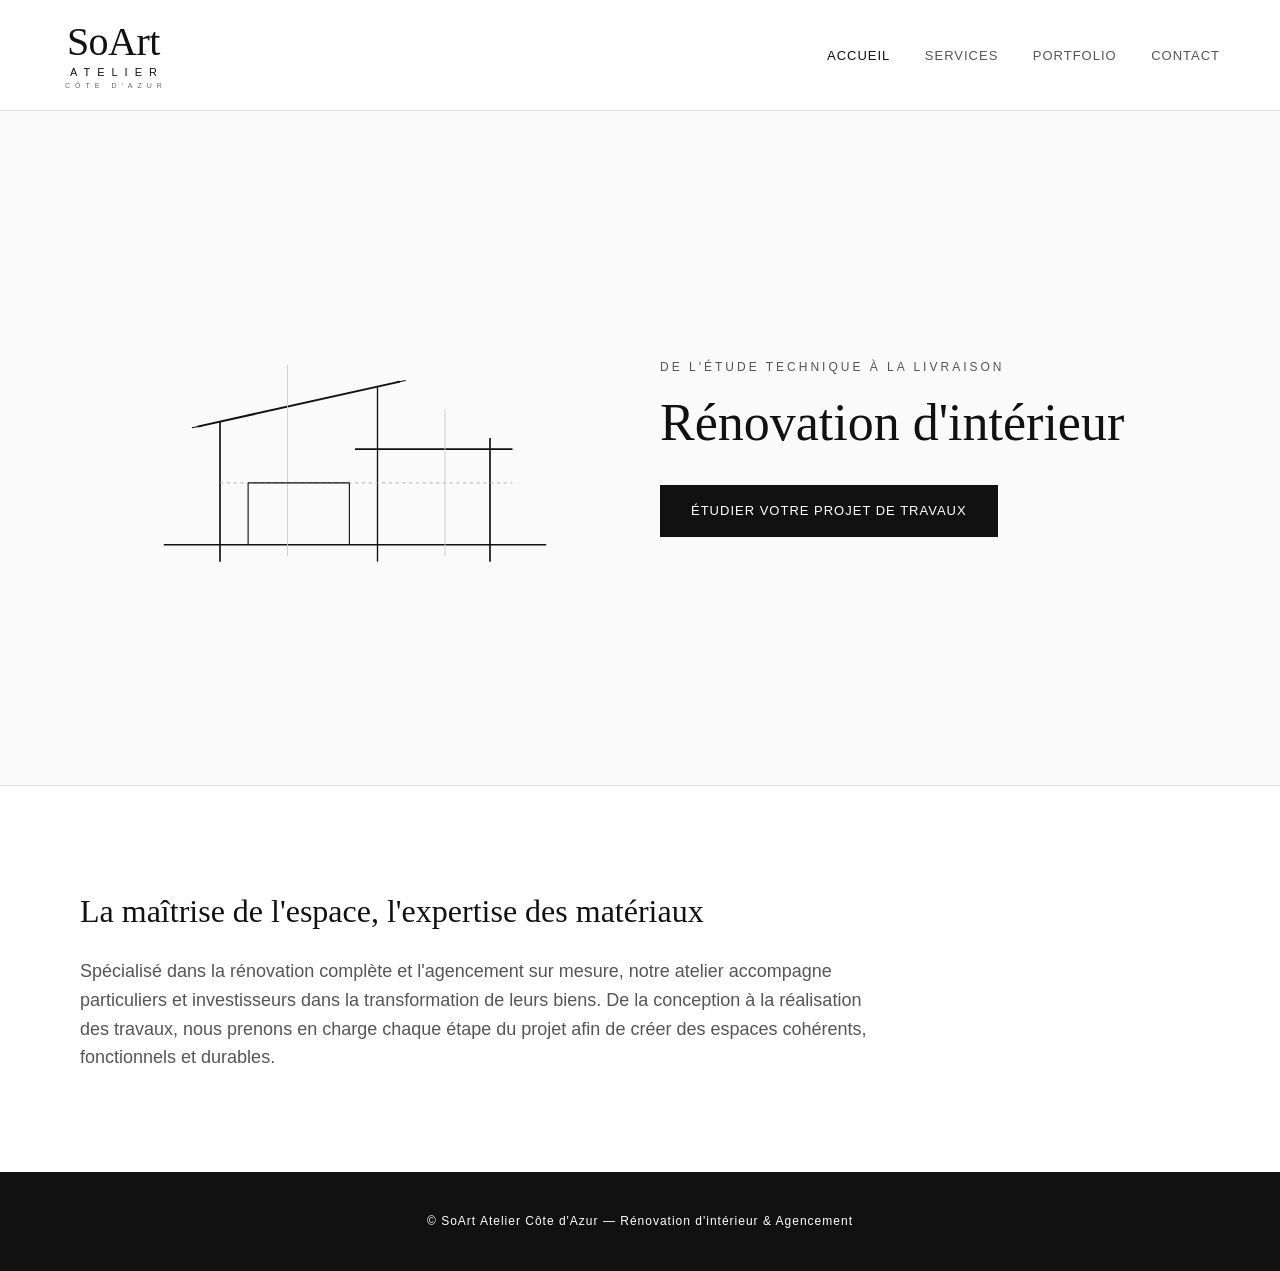
==== commit 72350d19: "Update index.html" ====
--- a/index.html
+++ b/index.html
@@ -72,7 +72,7 @@
         <section class="manifesto">
             <div class="container">
                 <h2>La maîtrise de l'espace, l'expertise des matériaux</h2>
-                <p>Spécialisé dans la rénovation complète et l'agencement sur mesure, notre atelier prend en charge l'intégralité de vos travaux. Nous traduisons vos besoins en solutions concrètes grâce à un suivi de chantier rigoureux et des finitions soignées.</p>
+                <p>Spécialisé dans la rénovation complète et l'agencement sur mesure, notre atelier accompagne particuliers et investisseurs dans la transformation de leurs biens. De la conception à la réalisation des travaux, nous prenons en charge chaque étape du projet afin de créer des espaces cohérents, fonctionnels et durables.</p>
             </div>
         </section>
     </main>
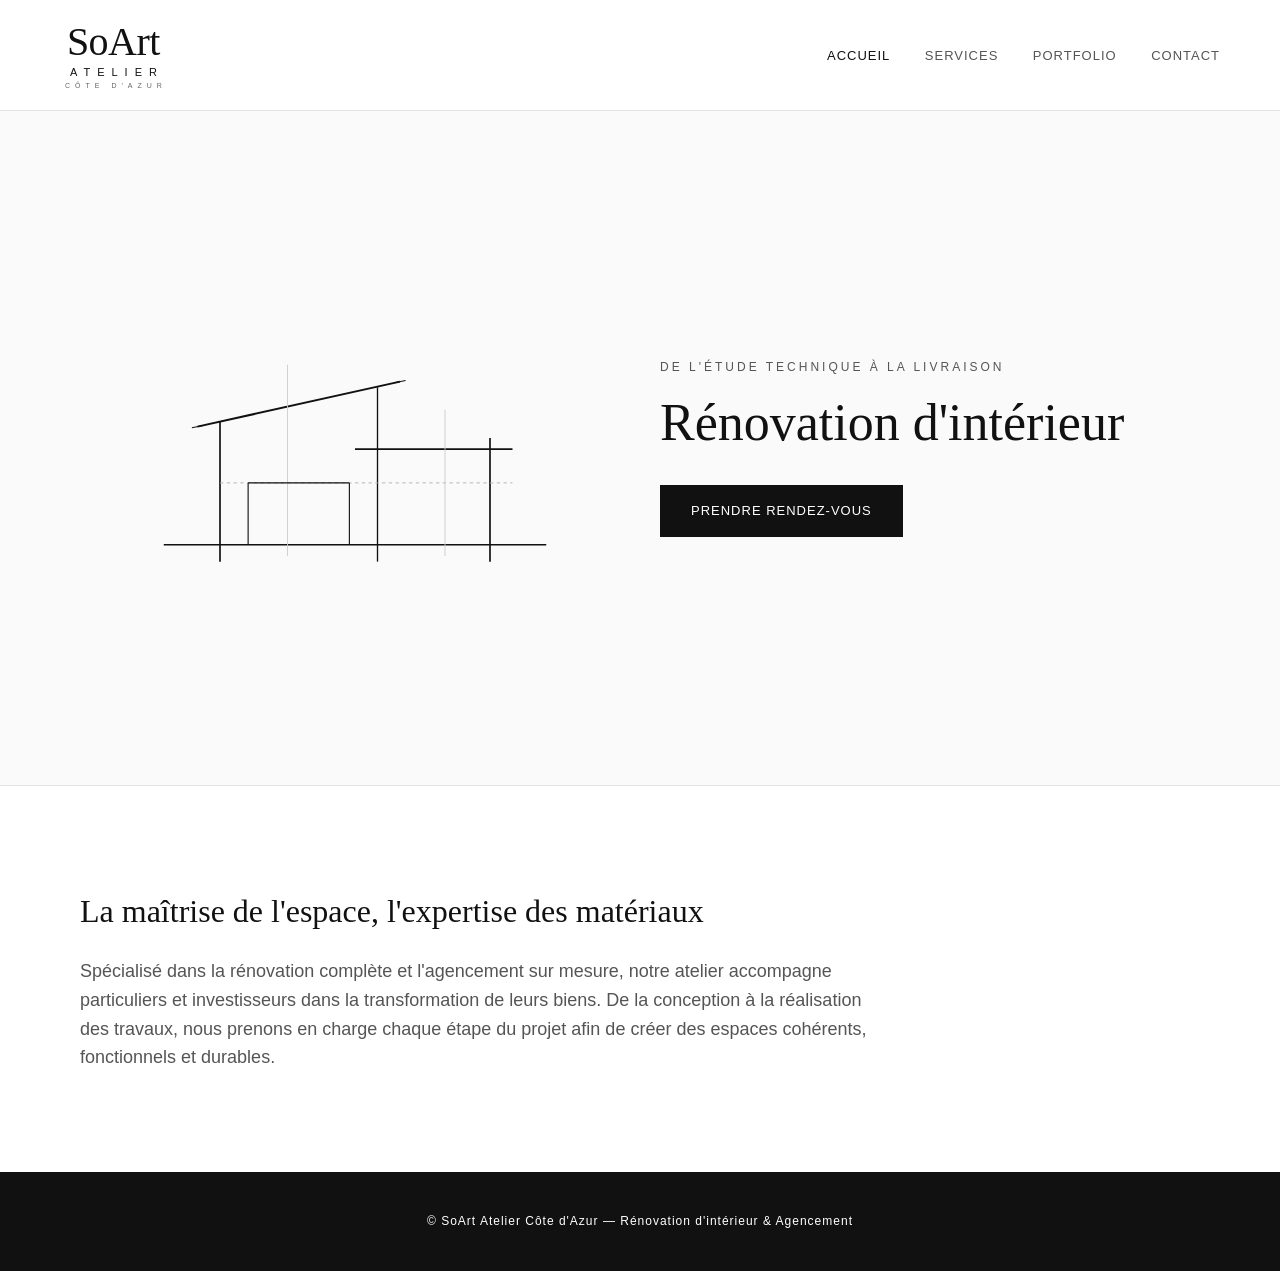
==== commit 76e65560: "Update index.html" ====
--- a/index.html
+++ b/index.html
@@ -64,7 +64,7 @@
                 <div class="hero-text">
                     <p class="tagline">De l'étude technique à la livraison</p>
                     <h1>Rénovation d'intérieur</h1>
-                    <a class="btn" href="contact.html">Étudier votre projet de travaux</a>
+                    <a class="btn" href="contact.html">Prendre rendez-vous</a>
                 </div>
             </div>
         </section>
